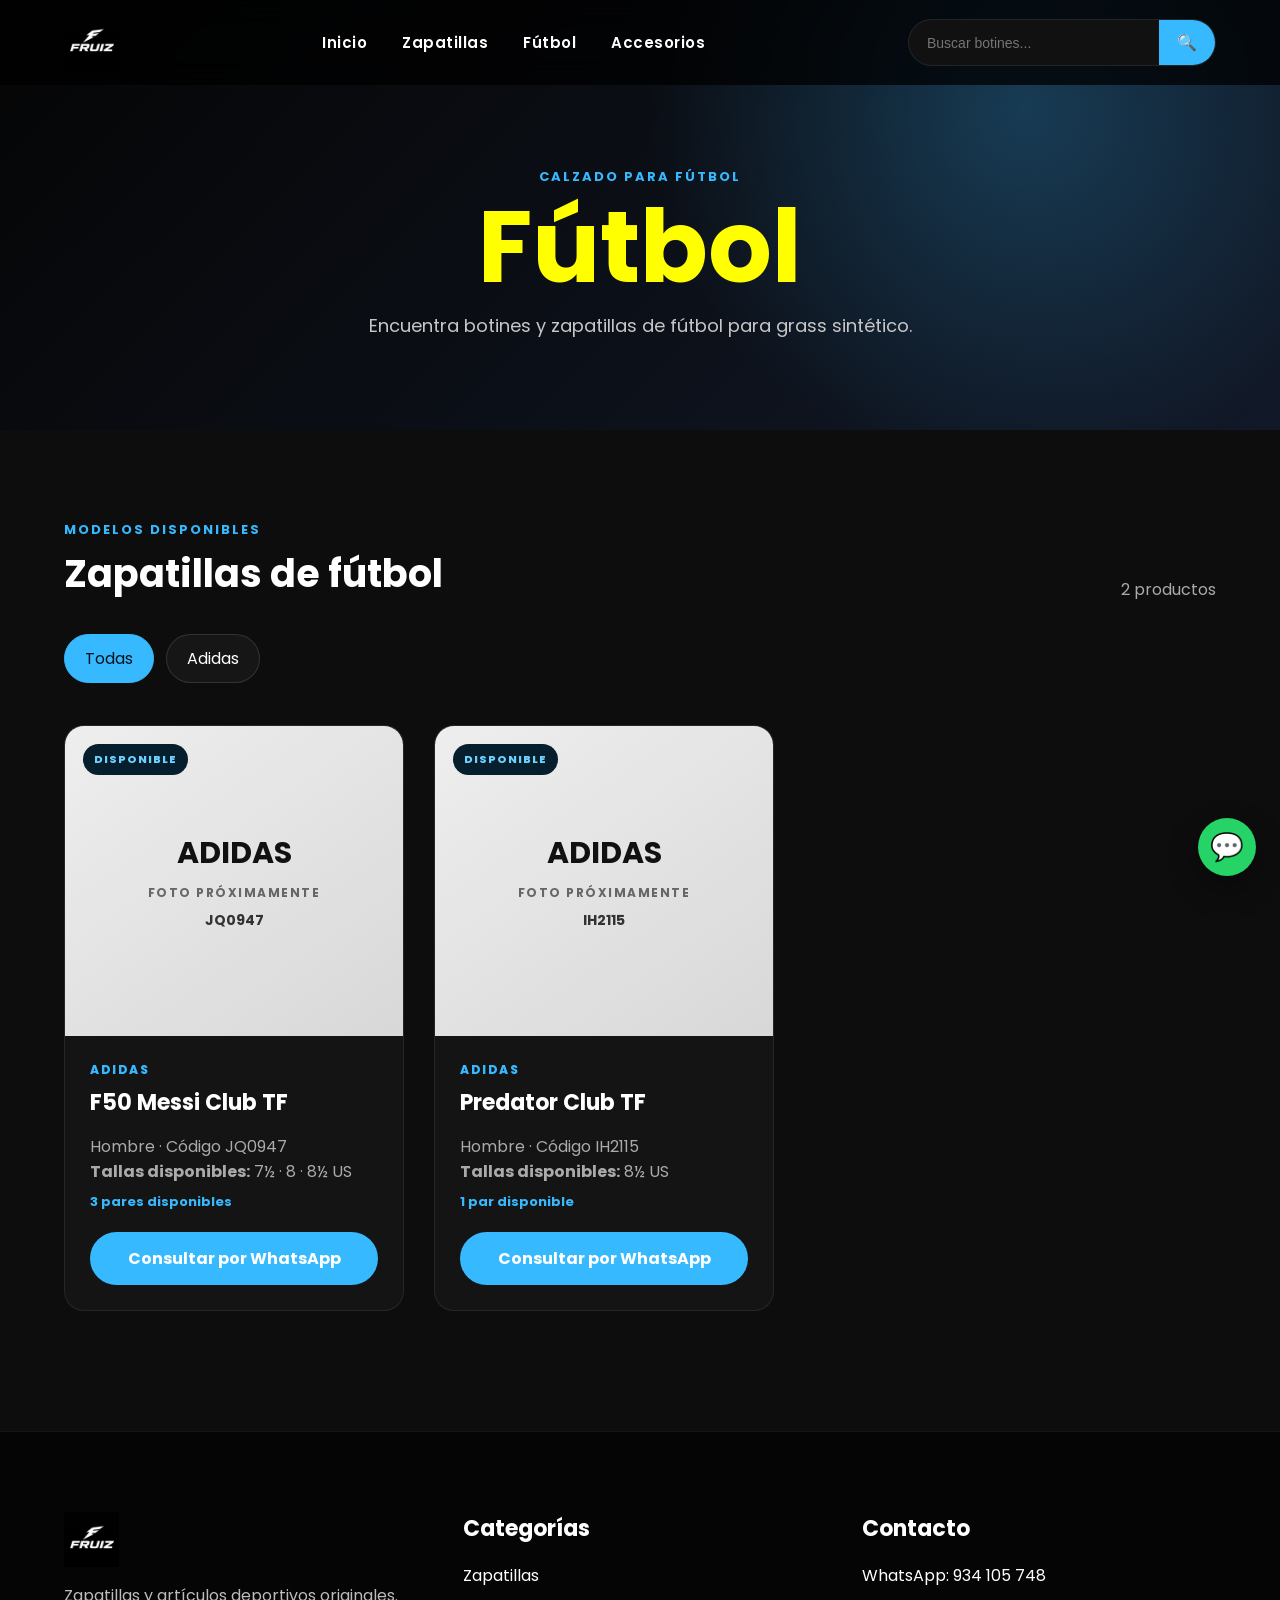
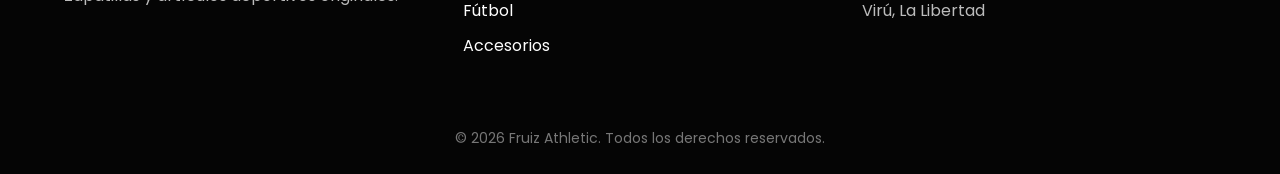
==== pages/futbol.html @ a9b737b4 "Create futbol.html" ====
<!DOCTYPE html>
<html lang="es">

<head>

    <meta charset="UTF-8">

    <meta
        name="viewport"
        content="width=device-width, initial-scale=1.0"
    >

    <title>Fútbol | Fruiz Athletic</title>

    <link
        rel="preconnect"
        href="https://fonts.googleapis.com"
    >

    <link
        rel="preconnect"
        href="https://fonts.gstatic.com"
        crossorigin
    >

    <link
        href="https://fonts.googleapis.com/css2?family=Poppins:wght@300;400;500;600;700;800&display=swap"
        rel="stylesheet"
    >

    <link
        rel="stylesheet"
        href="../style.css"
    >

</head>


<body>


<!-- ==============================
HEADER
============================== -->

<header class="header">

    <div class="container">

        <a
            class="logo"
            href="../index.html"
        >

            <img
                src="../images/logo.png"
                alt="Fruiz Athletic"
            >

        </a>


        <nav class="nav">

            <a href="../index.html">
                Inicio
            </a>

            <a href="zapatillas.html">
                Zapatillas
            </a>

            <a href="futbol.html">
                Fútbol
            </a>

            <a href="accesorios.html">
                Accesorios
            </a>

        </nav>


        <div class="search">

            <input
                id="buscadorFutbol"
                type="search"
                placeholder="Buscar botines..."
            >

            <button
                type="button"
                aria-label="Buscar"
            >
                🔍
            </button>

        </div>

    </div>

</header>


<!-- ==============================
CONTENIDO PRINCIPAL
============================== -->

<main>


    <!-- PORTADA -->

    <section class="catalogo-hero">

        <div class="container catalogo-hero-contenido">

            <p class="catalogo-etiqueta">

                CALZADO PARA FÚTBOL

            </p>

            <h1>Fútbol</h1>

            <p>

                Encuentra botines y zapatillas de fútbol
                para grass sintético.

            </p>

        </div>

    </section>


    <!-- CATÁLOGO -->

    <section class="catalogo">

        <div class="container">


            <!-- ENCABEZADO -->

            <div class="catalogo-encabezado">

                <div>

                    <p class="catalogo-subtitulo">

                        MODELOS DISPONIBLES

                    </p>

                    <h2>

                        Zapatillas de fútbol

                    </h2>

                </div>


                <p
                    id="contadorProductos"
                    class="contador-productos"
                >

                    2 productos

                </p>

            </div>


            <!-- FILTROS -->

            <div class="filtros-marcas">

                <button
                    class="filtro activo"
                    data-marca="todos"
                >

                    Todas

                </button>


                <button
                    class="filtro"
                    data-marca="adidas"
                >

                    Adidas

                </button>

            </div>


            <!-- PRODUCTOS DE FÚTBOL -->

            <div
                id="catalogoProductos"
                class="products catalogo-productos"
                data-categoria="futbol"
            >
            </div>


            <!-- SIN RESULTADOS -->

            <div
                id="sinResultados"
                class="sin-resultados"
            >

                <h3>

                    No encontramos productos

                </h3>

                <p>

                    Prueba buscando otro modelo,
                    marca o código.

                </p>

            </div>

        </div>

    </section>

</main>


<!-- ==============================
WHATSAPP FLOTANTE
============================== -->

<a
    class="whatsapp-flotante"
    href="https://wa.me/51934105748?text=Hola,%20quiero%20consultar%20por%20las%20zapatillas%20de%20fútbol%20disponibles."
    target="_blank"
    rel="noopener noreferrer"
    aria-label="Contactar por WhatsApp"
>

    💬

</a>


<!-- ==============================
FOOTER
============================== -->

<footer>

    <div class="container footer">


        <div>

            <img
                src="../images/logo.png"
                alt="Fruiz Athletic"
                class="footer-logo"
            >

            <p>

                Zapatillas y artículos deportivos
                originales.

            </p>

        </div>


        <div>

            <h4>Categorías</h4>

            <p>
                <a href="zapatillas.html">
                    Zapatillas
                </a>
            </p>

            <p>
                <a href="futbol.html">
                    Fútbol
                </a>
            </p>

            <p>
                <a href="accesorios.html">
                    Accesorios
                </a>
            </p>

        </div>


        <div>

            <h4>Contacto</h4>

            <p>

                <a
                    href="https://wa.me/51934105748"
                    target="_blank"
                    rel="noopener noreferrer"
                >

                    WhatsApp: 934 105 748

                </a>

            </p>

            <p>
                Virú, La Libertad
            </p>

        </div>

    </div>


    <p class="copy">

        © 2026 Fruiz Athletic.
        Todos los derechos reservados.

    </p>

</footer>


<!-- CARGAR PRODUCTOS -->

<script src="../catalogo-fruiz.js"></script>


</body>

</html>
---- style.css ----
/*======================================
FRUIZ ATHLETIC
STYLE.CSS
PARTE 1
======================================*/

@import url('https://fonts.googleapis.com/css2?family=Poppins:wght@300;400;500;600;700;800&display=swap');

*{
margin:0;
padding:0;
box-sizing:border-box;
}

html{
scroll-behavior:smooth;
}

body{

font-family:'Poppins',sans-serif;

background:#080808;

color:white;

overflow-x:hidden;

}

img{

max-width:100%;

display:block;

}

a{

text-decoration:none;

color:white;

}

.container{

width:90%;

max-width:1400px;

margin:auto;

}

/*=========================
HEADER
=========================*/

.header{

position:fixed;

top:0;

left:0;

width:100%;

height:85px;

background:rgba(0,0,0,.75);

backdrop-filter:blur(15px);

z-index:999;

transition:.4s;

}

.header .container{

height:100%;

display:flex;

align-items:center;

justify-content:space-between;

}

.logo img{

height:55px;

transition:.3s;

}

.logo img:hover{

transform:scale(1.05);

}

/*=========================
MENU
=========================*/

.nav{

display:flex;

gap:35px;

}

.nav a{

font-size:15px;

font-weight:600;

letter-spacing:.5px;

position:relative;

transition:.3s;

}

.nav a::after{

content:"";

position:absolute;

left:0;

bottom:-8px;

width:0;

height:2px;

background:#37b9ff;

transition:.3s;

}

.nav a:hover{

color:#37b9ff;

}

.nav a:hover::after{

width:100%;

}

/*=========================
BUSCADOR
=========================*/

.search{

display:flex;

align-items:center;

background:#111;

border-radius:50px;

overflow:hidden;

border:1px solid rgba(255,255,255,.08);

}

.search input{

background:transparent;

border:none;

outline:none;

color:white;

padding:13px 18px;

width:250px;

font-size:14px;

}

.search button{

background:#37b9ff;

border:none;

padding:13px 18px;

cursor:pointer;

font-size:16px;

transition:.3s;

}

.search button:hover{

background:#1698df;

}

/*=========================
HERO
=========================*/

.hero{

position:relative;

height:100vh;

display:flex;

justify-content:center;

align-items:center;

overflow:hidden;

}

.slider{

position:absolute;

width:100%;

height:100%;

top:0;

left:0;

}

.slider img{

position:absolute;

width:100%;

height:100%;

object-fit:cover;

opacity:0;

transition:1s;

}

.slider img.active{

opacity:1;

}

.overlay{

position:absolute;

width:100%;

height:100%;

background:linear-gradient(to right,rgba(0,0,0,.82),rgba(0,0,0,.45));

z-index:2;

}

.hero-content{

position:relative;

z-index:3;

text-align:center;

max-width:900px;

}

.tag{

display:inline-block;

background:#37b9ff;

padding:10px 22px;

border-radius:30px;

font-size:14px;

font-weight:700;

letter-spacing:1px;

margin-bottom:30px;

}

.hero-content h1{

font-size:74px;

font-weight:800;

line-height:1.1;

margin-bottom:25px;

text-transform:uppercase;

}

.hero-content p{

font-size:20px;

color:#ddd;

margin-bottom:45px;

}

.btn{

display:inline-block;

padding:18px 50px;

background:#37b9ff;

border-radius:50px;

font-weight:700;

transition:.35s;

}

.btn:hover{

transform:translateY(-6px);

background:#1498e6;

box-shadow:0 15px 35px rgba(55,185,255,.35);

}

/*======================================
CATEGORÍAS
======================================*/

.categorias{

padding:120px 0;

background:#0d0d0d;

}

.categorias h2{

text-align:center;

font-size:50px;

margin-bottom:70px;

font-weight:800;

}

.cards{

display:grid;

grid-template-columns:repeat(auto-fit,minmax(320px,1fr));

gap:35px;

}

.card{

background:#111;

border:1px solid rgba(255,255,255,.08);

padding:45px 35px;

border-radius:22px;

transition:.4s;

position:relative;

overflow:hidden;

}

.card::before{

content:"";

position:absolute;

top:0;

left:0;

width:100%;

height:4px;

background:#37b9ff;

transform:scaleX(0);

transition:.4s;

}

.card:hover::before{

transform:scaleX(1);

}

.card:hover{

transform:translateY(-15px);

background:#171717;

box-shadow:0 25px 45px rgba(0,0,0,.35);

}

.card h3{

font-size:32px;

margin-bottom:20px;

}

.card p{

color:#bdbdbd;

font-size:16px;

line-height:1.7;

}

/*======================================
MARCAS
======================================*/

.brands{

padding:120px 0;

background:#080808;

}

.brands h2{

text-align:center;

font-size:45px;

margin-bottom:60px;

}

.brand-grid{

display:grid;

grid-template-columns:repeat(auto-fit,minmax(220px,1fr));

gap:30px;

}

.brand-grid div{

background:#111;

height:130px;

display:flex;

justify-content:center;

align-items:center;

border-radius:18px;

font-size:28px;

font-weight:700;

transition:.35s;

border:1px solid rgba(255,255,255,.08);

}

.brand-grid div:hover{

background:#37b9ff;

transform:translateY(-10px);

}

/*======================================
FOOTER
======================================*/

footer{

background:#050505;

padding:80px 0 25px;

border-top:1px solid rgba(255,255,255,.06);

}

.footer{

display:grid;

grid-template-columns:repeat(auto-fit,minmax(250px,1fr));

gap:45px;

}

.footer h4{

margin-bottom:18px;

font-size:22px;

}

.footer p{

margin-bottom:10px;

color:#bcbcbc;

}

.copy{

text-align:center;

margin-top:60px;

font-size:14px;

color:#777;

}

/*======================================
SCROLLBAR
======================================*/

::-webkit-scrollbar{

width:10px;

}

::-webkit-scrollbar-track{

background:#080808;

}

::-webkit-scrollbar-thumb{

background:#37b9ff;

border-radius:20px;

}

/*======================================
RESPONSIVE
======================================*/

@media(max-width:1100px){

.search{

display:none;

}

.hero-content h1{

font-size:58px;

}

}

@media(max-width:768px){

.header{

height:75px;

}

.logo img{

height:45px;

}

.nav{

display:none;

}

.hero-content{

padding:0 20px;

}

.hero-content h1{

font-size:42px;

}

.hero-content p{

font-size:17px;

}

.tag{

font-size:12px;

}

.btn{

padding:16px 35px;

}

.categorias h2{

font-size:36px;

}

.brands h2{

font-size:34px;

}

}

@media(max-width:500px){

.hero-content h1{

font-size:34px;

}

.cards{

grid-template-columns:1fr;

}

.brand-grid{

grid-template-columns:1fr;

}

}
body{
    background:red !important;
}

h1{
    color:yellow !important;
    font-size:100px !important;
}
/*=============================
PRODUCTOS DESTACADOS
==============================*/
.featured{

padding:100px 0;

background:#0d0d0d;

}

.featured h2{

text-align:center;

font-size:42px;

margin-bottom:50px;

}

.products{

display:grid;

grid-template-columns:repeat(auto-fit,minmax(300px,1fr));

gap:30px;

}

.product-card{

background:#141414;

border-radius:20px;

padding:25px;

text-align:center;

transition:.35s;

border:1px solid rgba(255,255,255,.08);

}

.product-card:hover{

transform:translateY(-10px);

box-shadow:0 20px 40px rgba(0,0,0,.4);

}

.product-card img{

width:100%;

height:240px;

object-fit:contain;

margin-bottom:20px;

}

.product-card h3{

font-size:22px;

margin-bottom:15px;

}

.price{

font-size:28px;

font-weight:700;

color:#37b9ff;

margin-bottom:10px;

}

.buy-btn{

display:inline-block;

margin-top:20px;

padding:14px 30px;

background:#37b9ff;

border-radius:40px;

font-weight:700;

transition:.3s;

}

.buy-btn:hover{

background:#1b9de7;

transform:scale(1.05);

}

/* ======================================
   PÁGINAS DE CATÁLOGO
====================================== */

.catalogo-hero {
    min-height: 430px;
    padding: 155px 0 80px;
    display: flex;
    align-items: center;
    background:
        radial-gradient(
            circle at 80% 25%,
            rgba(55, 185, 255, 0.25),
            transparent 35%
        ),
        linear-gradient(135deg, #050505, #111827);
}

.catalogo-hero-contenido {
    text-align: center;
}

.catalogo-etiqueta,
.catalogo-subtitulo {
    color: #37b9ff;
    font-size: 13px;
    font-weight: 700;
    letter-spacing: 2px;
}

.catalogo-hero h1 {
    margin: 10px 0 15px;
    font-size: clamp(48px, 8vw, 84px);
    line-height: 1;
}

.catalogo-hero p:last-child {
    max-width: 700px;
    margin: auto;
    color: #c7c7c7;
    font-size: 18px;
}

.catalogo {
    padding: 90px 0 120px;
    background: #0d0d0d;
}

.catalogo-encabezado {
    margin-bottom: 32px;
    display: flex;
    align-items: end;
    justify-content: space-between;
    gap: 25px;
}

.catalogo-encabezado h2 {
    margin-top: 5px;
    font-size: 38px;
}

.contador-productos {
    color: #aaa;
}

.filtros-marcas {
    margin-bottom: 42px;
    display: flex;
    gap: 12px;
    flex-wrap: wrap;
}

.filtro {
    padding: 11px 20px;
    border: 1px solid rgba(255, 255, 255, 0.12);
    border-radius: 999px;
    background: #161616;
    color: #fff;
    font: inherit;
    cursor: pointer;
    transition: 0.25s;
}

.filtro:hover,
.filtro.activo {
    border-color: #37b9ff;
    background: #37b9ff;
    color: #04131c;
}

.catalogo-productos {
    grid-template-columns:
        repeat(auto-fit, minmax(280px, 340px));
    justify-content: start;
}

.producto-catalogo {
    padding: 0;
    overflow: hidden;
    text-align: left;
}

.producto-imagen-contenedor {
    position: relative;
    min-height: 310px;
    padding: 22px;
    display: flex;
    align-items: center;
    justify-content: center;
    background: #f2f2f2;
}

.producto-imagen-contenedor img {
    width: 100%;
    height: 265px;
    margin: 0;
    object-fit: contain;
}

.producto-distintivo {
    position: absolute;
    top: 18px;
    left: 18px;
    padding: 7px 11px;
    border-radius: 999px;
    background: #071f2c;
    color: #6ed0ff;
    font-size: 11px;
    font-weight: 800;
    letter-spacing: 1px;
}

.producto-contenido {
    padding: 25px;
}

.producto-marca {
    margin-bottom: 7px;
    color: #37b9ff !important;
    font-size: 12px;
    font-weight: 800;
    letter-spacing: 1.5px;
}

.producto-tipo,
.producto-talla {
    color: #aaa !important;
}

.producto-contenido .price {
    margin: 17px 0 8px;
}

.producto-contenido .buy-btn {
    width: 100%;
    text-align: center;
}

.sin-resultados {
    display: none;
    padding: 60px 20px;
    text-align: center;
}

.sin-resultados h3 {
    margin-bottom: 8px;
    font-size: 27px;
}

.sin-resultados p {
    color: #aaa;
}

.whatsapp-flotante {
    position: fixed;
    right: 24px;
    bottom: 24px;
    z-index: 1000;
    width: 58px;
    height: 58px;
    display: grid;
    place-items: center;
    border-radius: 50%;
    background: #25d366;
    font-size: 27px;
    box-shadow: 0 12px 30px rgba(0, 0, 0, 0.35);
    transition: 0.25s;
}

.whatsapp-flotante:hover {
    transform: translateY(-5px) scale(1.05);
}

.footer-logo {
    height: 55px;
    margin-bottom: 16px;
}

.footer a:hover {
    color: #37b9ff;
}

.producto-catalogo[hidden] {
    display: none;
}

@media (max-width: 700px) {
    .catalogo-hero {
        min-height: 360px;
        padding-top: 125px;
    }

    .catalogo-encabezado {
        align-items: flex-start;
        flex-direction: column;
    }

    .catalogo-encabezado h2 {
        font-size: 31px;
    }

    .catalogo-productos {
        grid-template-columns: 1fr;
    }

    .producto-imagen-contenedor {
        min-height: 270px;
    }
}
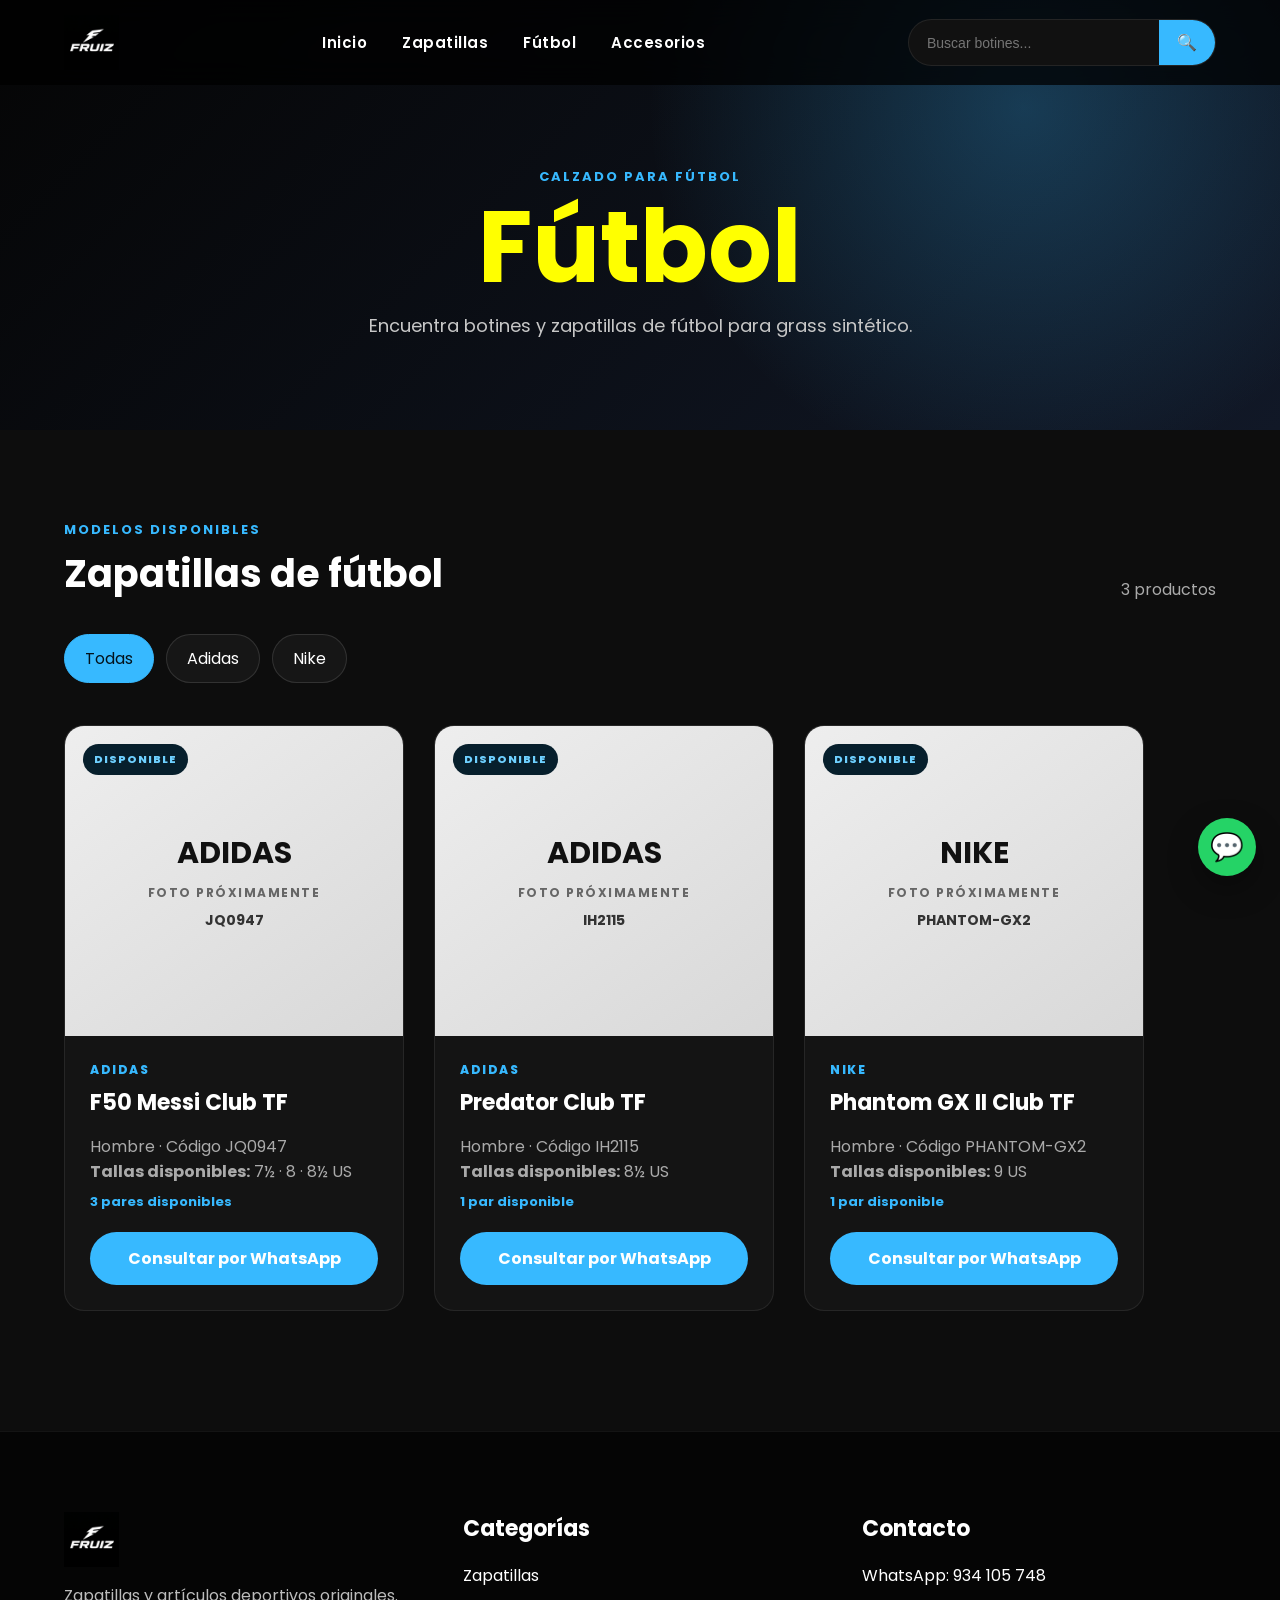
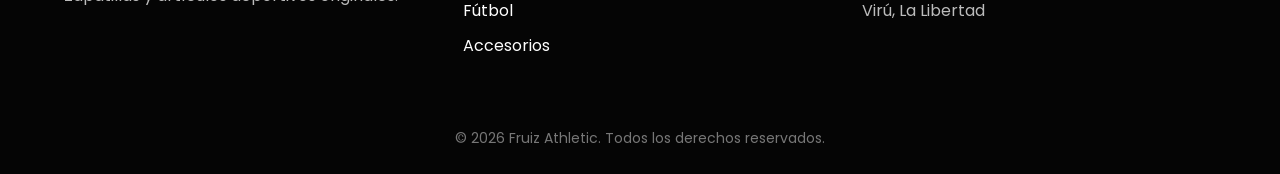
==== commit 9e3e0e74: "Update futbol.html" ====
--- a/pages/futbol.html
+++ b/pages/futbol.html
@@ -178,28 +178,30 @@
 
             <!-- FILTROS -->
 
-            <div class="filtros-marcas">
-
-                <button
-                    class="filtro activo"
-                    data-marca="todos"
-                >
-
-                    Todas
-
-                </button>
-
-
-                <button
-                    class="filtro"
-                    data-marca="adidas"
-                >
-
-                    Adidas
-
-                </button>
-
-            </div>
+<div class="filtros-marcas">
+
+    <button
+        class="filtro activo"
+        data-marca="todos"
+    >
+        Todas
+    </button>
+
+    <button
+        class="filtro"
+        data-marca="adidas"
+    >
+        Adidas
+    </button>
+
+    <button
+        class="filtro"
+        data-marca="nike"
+    >
+        Nike
+    </button>
+
+</div>
 
 
             <!-- PRODUCTOS DE FÚTBOL -->
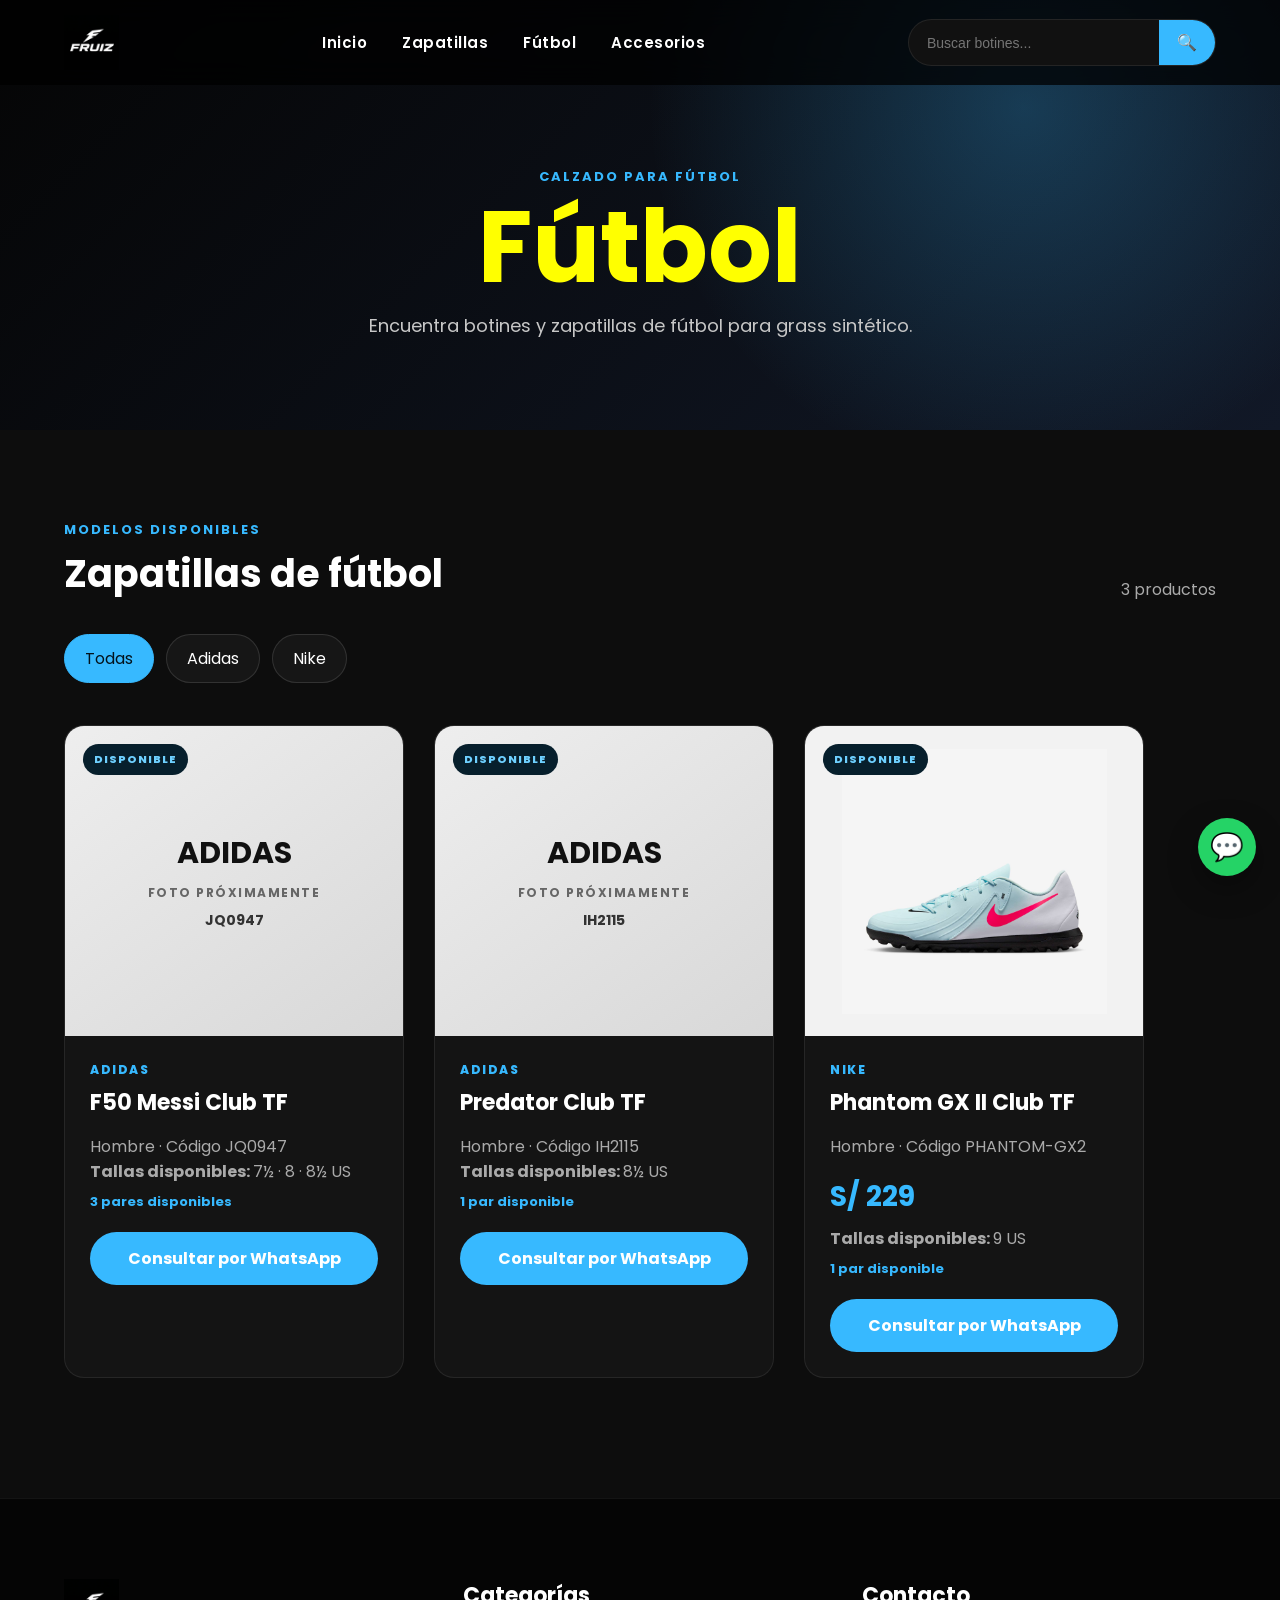
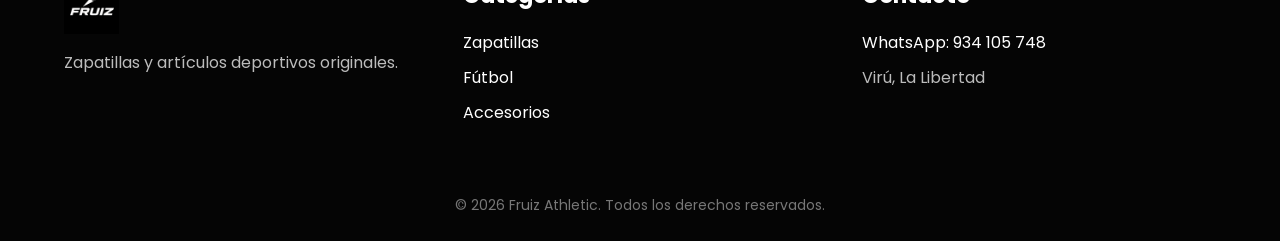
==== commit 7b3e3b30: "Update futbol.html" ====
--- a/pages/futbol.html
+++ b/pages/futbol.html
@@ -169,7 +169,7 @@
                     class="contador-productos"
                 >
 
-                    2 productos
+                    3 productos
 
                 </p>
 
@@ -351,9 +351,10 @@
 
 <!-- CARGAR PRODUCTOS -->
 
-<script src="../catalogo-fruiz.js"></script>
+<script src="../catalogo-fruiz.js?v=3"></script>
 
 
 </body>
 
 </html>
+<script src="../catalogo-fruiz.js?v=5"></script>
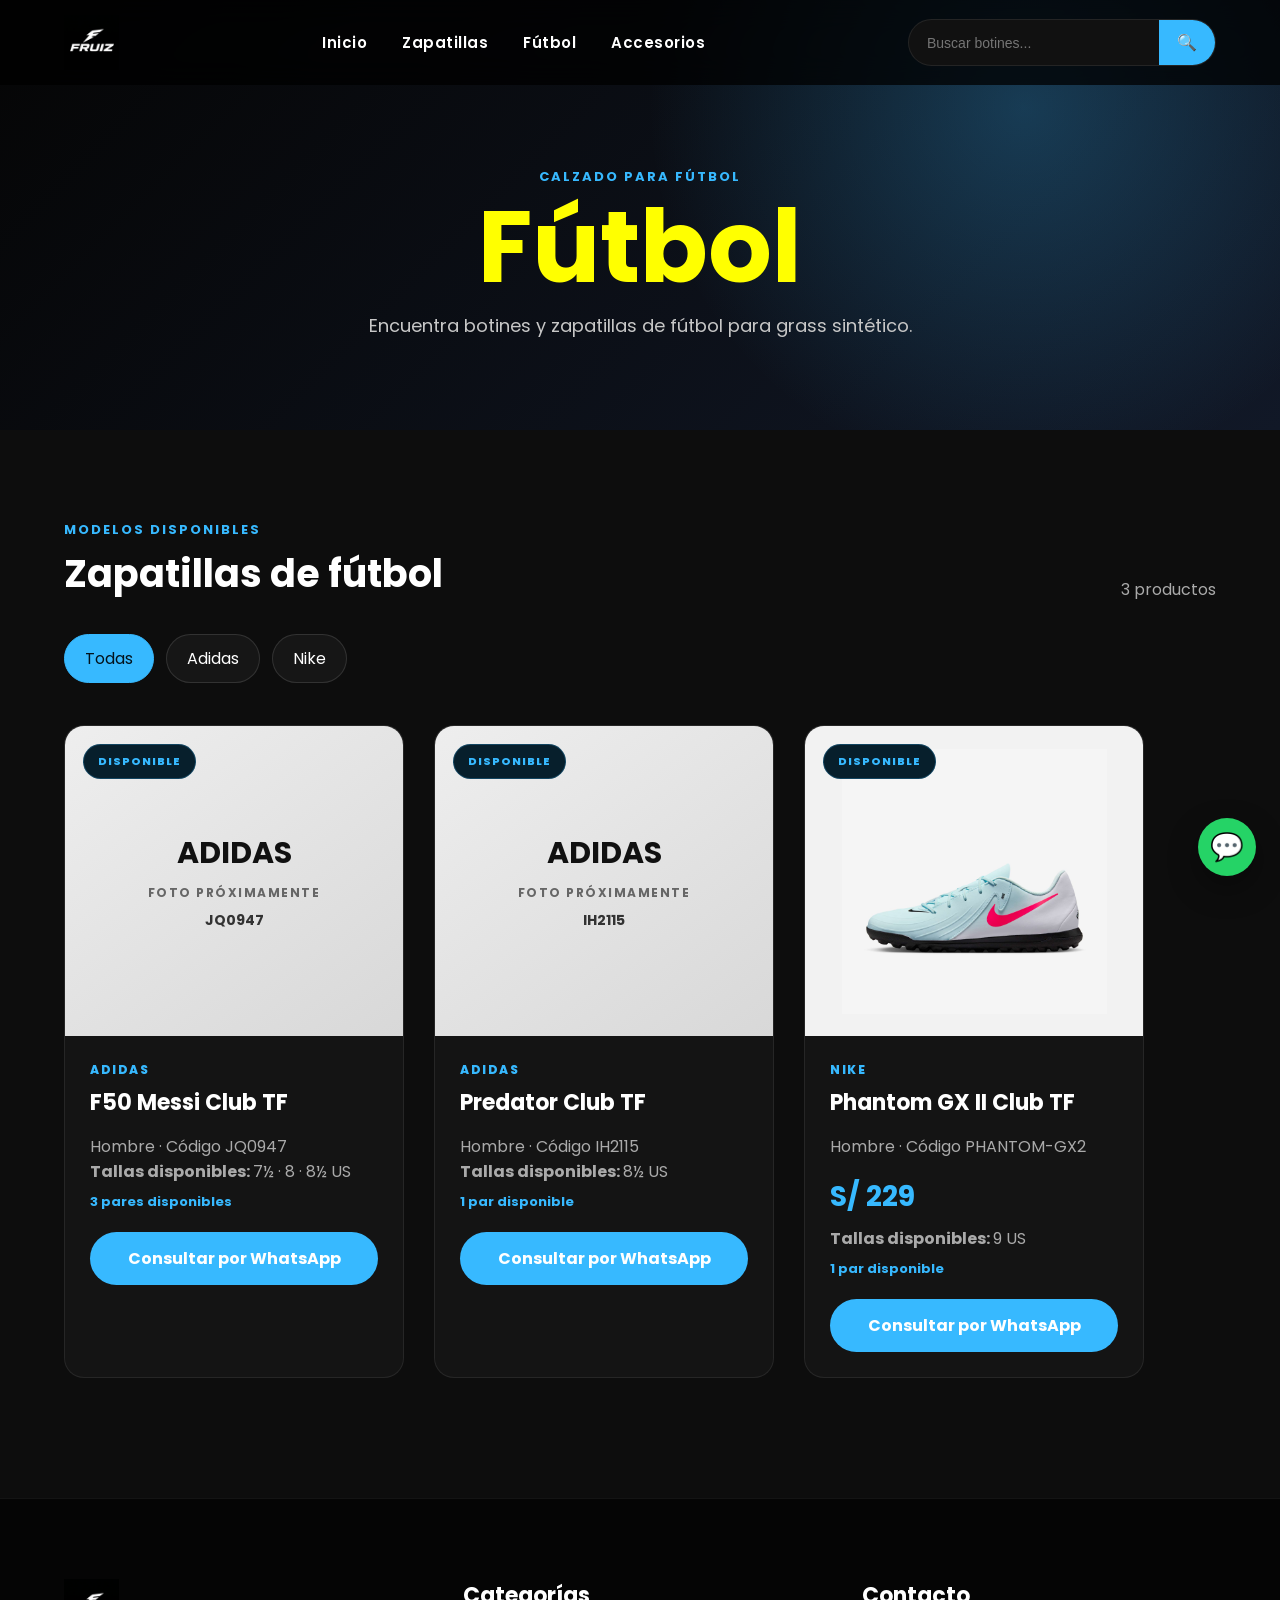
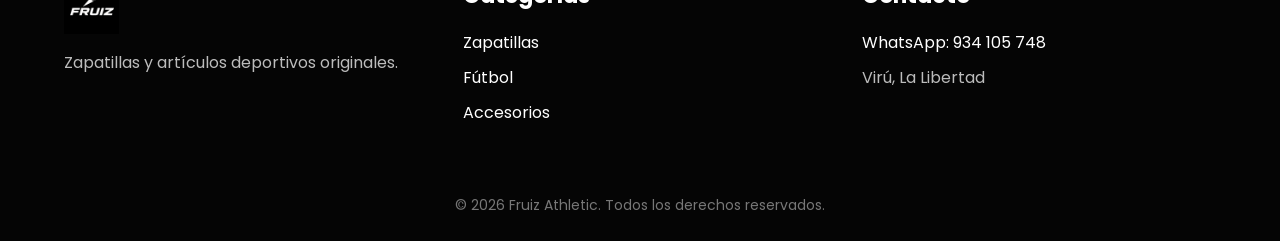
==== commit 3f9e325e: "Update futbol.html" ====
--- a/pages/futbol.html
+++ b/pages/futbol.html
@@ -60,25 +60,25 @@
         </a>
 
 
-        <nav class="nav">
-
-            <a href="../index.html">
-                Inicio
-            </a>
-
-            <a href="zapatillas.html">
-                Zapatillas
-            </a>
-
-            <a href="futbol.html">
-                Fútbol
-            </a>
-
-            <a href="accesorios.html">
-                Accesorios
-            </a>
-
-        </nav>
+  <nav class="nav" id="menuPrincipal">
+
+    <a href="../index.html">Inicio</a>
+    <a href="zapatillas.html">Zapatillas</a>
+    <a href="futbol.html">Fútbol</a>
+    <a href="accesorios.html">Accesorios</a>
+
+</nav>
+
+<button
+    class="menu-toggle"
+    type="button"
+    aria-label="Abrir menú"
+    aria-expanded="false"
+>
+    <span></span>
+    <span></span>
+    <span></span>
+</button>
 
 
         <div class="search">
@@ -357,4 +357,8 @@
 </body>
 
 </html>
-<script src="../catalogo-fruiz.js?v=5"></script>
+<script src="../catalogo-fruiz.js?v=6"></script>
+<script src="../menu.js"></script>
+
+</body>
+</html>
--- a/style.css
+++ b/style.css
@@ -1079,3 +1079,139 @@
         min-height: 270px;
     }
 }
+/*======================================
+ETIQUETA DISPONIBLE SOBRE LA FOTO
+======================================*/
+
+.producto-imagen-contenedor{
+    position:relative;
+    overflow:hidden;
+}
+
+.producto-imagen-contenedor img{
+    position:relative;
+    z-index:1;
+}
+
+.producto-distintivo{
+    position:absolute;
+    top:18px;
+    left:18px;
+    z-index:10;
+
+    display:block;
+    padding:8px 14px;
+
+    background:#071f2c;
+    color:#37b9ff;
+
+    border:1px solid rgba(55,185,255,.25);
+    border-radius:30px;
+
+    font-size:11px;
+    font-weight:800;
+    letter-spacing:1px;
+    white-space:nowrap;
+}
+/*======================================
+MENÚ PARA CELULAR
+======================================*/
+
+.menu-toggle{
+    display:none;
+    width:44px;
+    height:44px;
+    padding:10px;
+    background:transparent;
+    border:0;
+    cursor:pointer;
+    flex-direction:column;
+    align-items:center;
+    justify-content:center;
+    gap:6px;
+}
+
+.menu-toggle span{
+    width:26px;
+    height:2px;
+    display:block;
+    background:#fff;
+    border-radius:10px;
+    transition:.3s;
+}
+
+
+/* MENÚ ABIERTO */
+
+.menu-toggle.activo span:nth-child(1){
+    transform:translateY(8px) rotate(45deg);
+}
+
+.menu-toggle.activo span:nth-child(2){
+    opacity:0;
+}
+
+.menu-toggle.activo span:nth-child(3){
+    transform:translateY(-8px) rotate(-45deg);
+}
+
+
+@media(max-width:768px){
+
+    .header .container{
+        position:relative;
+    }
+
+    .menu-toggle{
+        display:flex;
+        position:relative;
+        z-index:1002;
+    }
+
+    .nav{
+        position:absolute;
+        top:75px;
+        left:50%;
+
+        width:100vw;
+        padding:20px;
+
+        display:flex;
+        flex-direction:column;
+        gap:0;
+
+        background:rgba(5,5,5,.98);
+        border-top:1px solid rgba(255,255,255,.08);
+        border-bottom:1px solid rgba(255,255,255,.08);
+
+        opacity:0;
+        visibility:hidden;
+        pointer-events:none;
+
+        transform:translate(-50%,-15px);
+        transition:.3s;
+    }
+
+    .nav.activo{
+        opacity:1;
+        visibility:visible;
+        pointer-events:auto;
+        transform:translate(-50%,0);
+    }
+
+    .nav a{
+        width:100%;
+        padding:17px 20px;
+        text-align:center;
+        border-bottom:1px solid rgba(255,255,255,.07);
+    }
+
+    .nav a:last-child{
+        border-bottom:none;
+    }
+
+    .nav a::after{
+        display:none;
+    }
+
+}
